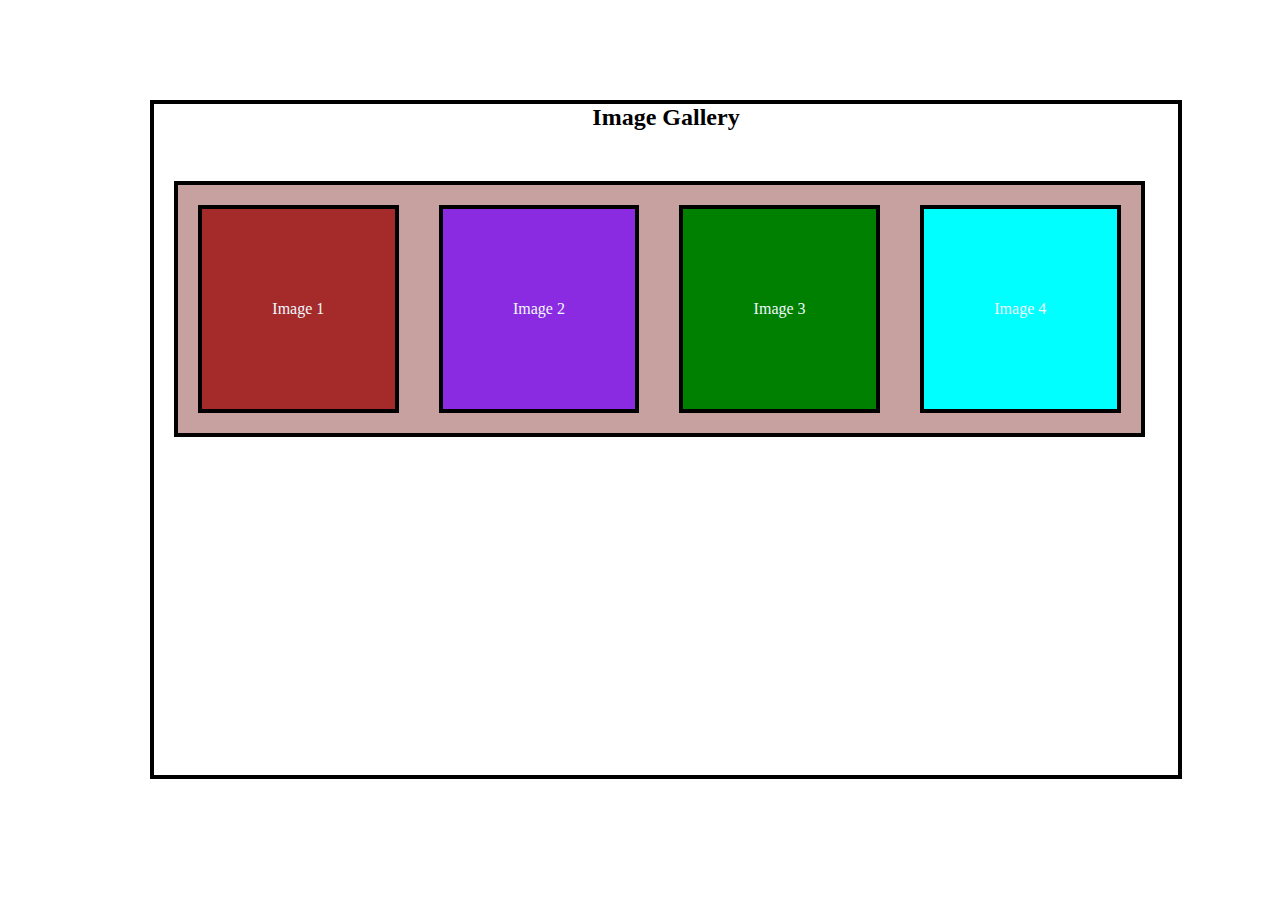
==== main.html @ fe3c8e9c "run" ====
<!DOCTYPE html>

<html>
  <head>
    <link rel="stylesheet" href="styles.css" />
  </head>

  <body>
    <!-- the entire body must be written by student -->
    <div class="main-container">
      <h2>Image Gallery</h2>
      <div class="container">
        <div class="one" onclick="openImageform()">Image 1</div>
        <div class="two">Image 2</div>
        <div class="three" onclick="openDiceimage()">Image 3</div>
        <div class="four">Image 4</div>
      </div>
	  <!--  registration form -->
	  <div class="image-form" id="image-form">
		<form action="">
		  <h4>Register</h4>
		  <input type="text" placeholder="Name" />
		  <input type="text" placeholder="Username" />
		  <input type="email" placeholder="Email" />
		  <button onclick="closeImageform()">Submit</button>
		</form>
	  </div>
	  <!-- Dice Imege Icon -->
	  <div class="dice-img" id="dice-image">
		<img src="/images/dice-img.png"alt="Dice Image" onclick="closeDiceimage()">
	</div>


    </div>

    <script type="text/javascript" src="file.js"></script>
  </body>
</html>
---- styles.css ----
/* Your CSS Code here. */
*{
    padding: 0;
    margin: 0;

}
.main-container{
    
    background-color: white;
    width: 80%;
    height: 80%;
    margin: 100px 20px 20px 150px;
    border: 4px solid black;
    justify-content: center;
    align-items: center;
    text-align: center;
    
}
.container{
    display: flex;
    flex-direction: row;
    background-color: rgb(199, 160, 160);
    color: aliceblue;
    width: 94%;
    height: 30%;
    margin: 50px 20px;
    justify-content: center;
    align-items: center;
    text-align: center;
    border: 4px solid black;
}
.one{
    display: flex;
    flex-direction: row;
    background-color: brown;
    color: aliceblue;
    width: 200px;
    height: 200px;
    margin: 20px;
    justify-content: center;
    align-items: center;
    text-align: center;
    border: 4px solid black;
}
.two{
    display: flex;
    flex-direction: row;
    background-color: blueviolet;
    color: aliceblue;
    width: 200px;
    height: 200px;
    margin: 20px;
    justify-content: center;
    align-items: center;
    text-align: center;
    border: 4px solid black;
    
}
.three{
    display: flex;
    flex-direction: row;
    background-color: green;
    color: aliceblue;
    width: 200px;
    height: 200px;
    margin: 20px;
    justify-content: center;
    align-items: center;
    text-align: center;
    border: 4px solid black;
    
}
.dice-img{
    background-color: aqua;
    width: 250px;
    height: 250px;
    margin-left: 500px;
    margin-top: -200px;
    visibility: hidden;
}
img{
    width: 200px;
    margin-top: 25px;

}
.open-Diceimage{
    visibility: visible;
}

.four{
    display: flex;
    flex-direction: row;
    background-color: aqua;
    color: aliceblue;
    width: 200px;
    height: 200px;
    margin: 20px;
    justify-content: center;
    align-items: center;
    text-align: center;
    border: 4px solid black;
    
}
 .image-form{
    width: 30%;
    height: 180px;
    margin: 50px 370px;
    background-color: aliceblue;
    border: 4px solid black;
    visibility: hidden;
    transition: transform 0.4s, top 0.4s;
}
.open-Imageform{
    visibility: visible;
}
form{
    display: flex;
    flex-direction: column;
    justify-content: center;
    align-items: center;
    text-align: center;
    margin: 20px;
    line-height: 20px;
}
h4{
    font-size: 24px;
    color: rgb(250, 78, 78);
    margin-bottom: 10px;
}
input{
    line-height: 0px;
    margin-bottom: 15px;
}
button{
    background-color: green;
    color: white;
    width: 150px;
    border: 2px solid black;
   
}
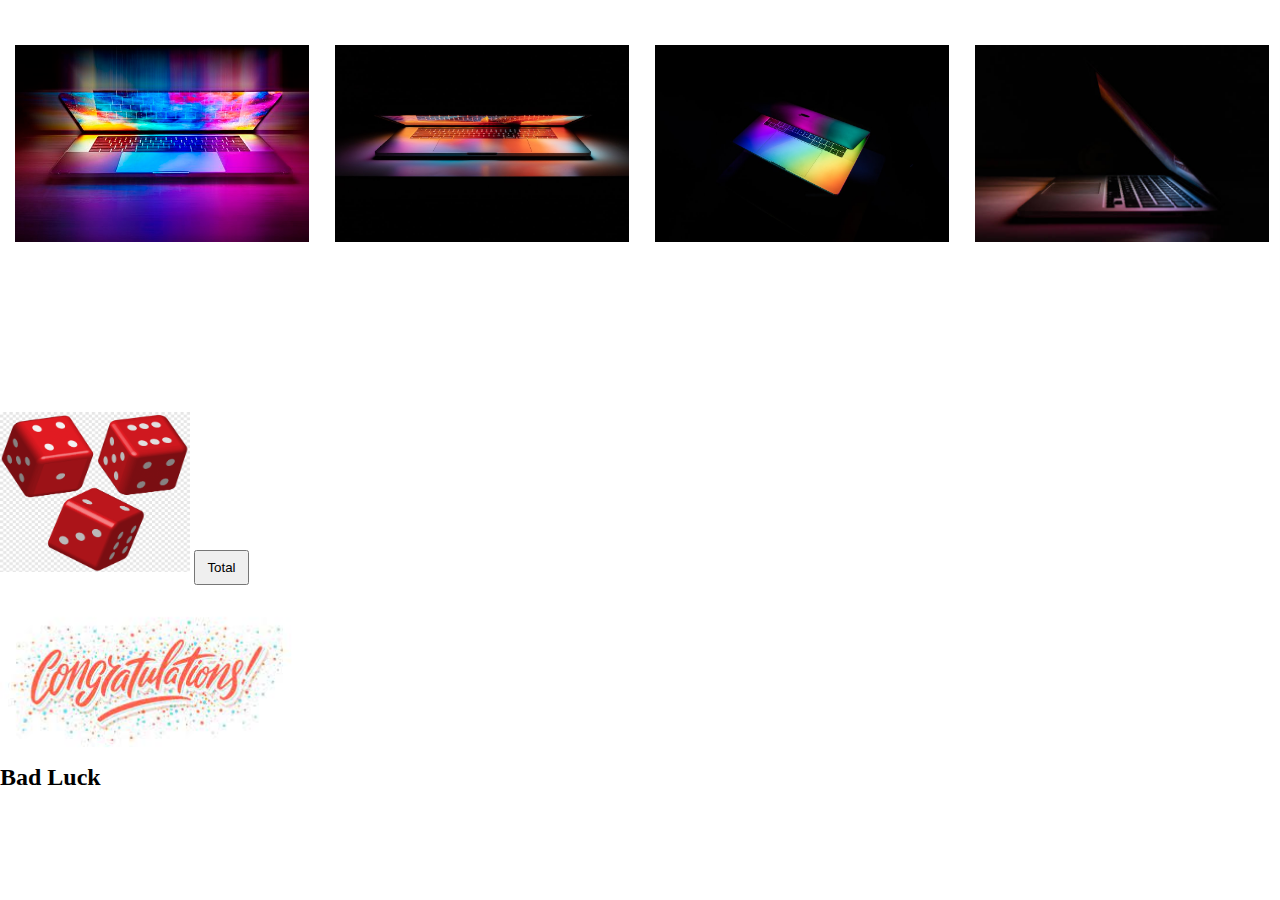
==== commit 38ac3d09: "ohk done" ====
--- a/main.html
+++ b/main.html
@@ -7,30 +7,46 @@
 
   <body>
     <!-- the entire body must be written by student -->
-    <div class="main-container">
-      <h2>Image Gallery</h2>
-      <div class="container">
-        <div class="one" onclick="openImageform()">Image 1</div>
-        <div class="two">Image 2</div>
-        <div class="three" onclick="openDiceimage()">Image 3</div>
-        <div class="four">Image 4</div>
-      </div>
-	  <!--  registration form -->
-	  <div class="image-form" id="image-form">
-		<form action="">
-		  <h4>Register</h4>
-		  <input type="text" placeholder="Name" />
-		  <input type="text" placeholder="Username" />
-		  <input type="email" placeholder="Email" />
-		  <button onclick="closeImageform()">Submit</button>
-		</form>
-	  </div>
-	  <!-- Dice Imege Icon -->
-	  <div class="dice-img" id="dice-image">
-		<img src="/images/dice-img.png"alt="Dice Image" onclick="closeDiceimage()">
-	</div>
 
+    <div class="container">
+      <img src="/images/img1.jpg" id="image-1" onclick="img1()" />
+      <img src="/images/img2.jpg" id="image-2" onclick="img2()" />
+      <img src="/images/img3.jpg" id="image-3" onclick="img3()" />
+      <img src="/images/img4.jpg" id="image-4" onclick="img4()" />
+    </div>
+    <div class="form image-form">
+      <input type="text" id="name" placeholder="Name*" />
+      <input type="email" id="email" placeholder="Email*" />
+      <input type="text" id="username" placeholder="Username*" />
+      <button id="btn" onclick="submit()">Submit</button>
+    </div>
+    <div class="form image-form2">
+      <h2 id="head-1"></h2>
+      <h2 id="head-2"></h2>
+    </div>
 
+    <div class="form image-form3">
+      <img
+        src="/images/dice-img.png"
+        alt="Dice game icon"
+        id="dice-icon"
+        onclick="diceImage()"
+      />
+      <button id="btn-2" onclick="button2()">Total</button>
+      <h2 id="head-3"></h2>
+      <button id="btn-3" class="btn3" onclick="button3()">Try again</button>
+    </div>
+    <div class="form image-form4">
+      <img
+        src="/images/congrates-image.jpg"
+        id="congrate-img"
+        alt="congratulation-Image"
+      />
+      <h2 id="head-4"></h2>
+    </div>
+
+    <div class="form image-form5">
+      <h2 id="head-5">Bad Luck</h2>
     </div>
 
     <script type="text/javascript" src="file.js"></script>
--- a/styles.css
+++ b/styles.css
@@ -5,137 +5,71 @@
     margin: 0;
 
 }
-.main-container{
-    
-    background-color: white;
-    width: 80%;
-    height: 80%;
-    margin: 100px 20px 20px 150px;
-    border: 4px solid black;
-    justify-content: center;
-    align-items: center;
-    text-align: center;
-    
-}
-.container{
-    display: flex;
-    flex-direction: row;
-    background-color: rgb(199, 160, 160);
-    color: aliceblue;
-    width: 94%;
-    height: 30%;
-    margin: 50px 20px;
-    justify-content: center;
-    align-items: center;
-    text-align: center;
-    border: 4px solid black;
-}
-.one{
-    display: flex;
-    flex-direction: row;
-    background-color: brown;
-    color: aliceblue;
-    width: 200px;
-    height: 200px;
-    margin: 20px;
-    justify-content: center;
-    align-items: center;
-    text-align: center;
-    border: 4px solid black;
-}
-.two{
-    display: flex;
-    flex-direction: row;
-    background-color: blueviolet;
-    color: aliceblue;
-    width: 200px;
-    height: 200px;
-    margin: 20px;
-    justify-content: center;
-    align-items: center;
-    text-align: center;
-    border: 4px solid black;
-    
-}
-.three{
-    display: flex;
-    flex-direction: row;
-    background-color: green;
-    color: aliceblue;
-    width: 200px;
-    height: 200px;
-    margin: 20px;
-    justify-content: center;
-    align-items: center;
-    text-align: center;
-    border: 4px solid black;
-    
-}
-.dice-img{
-    background-color: aqua;
-    width: 250px;
-    height: 250px;
-    margin-left: 500px;
-    margin-top: -200px;
-    visibility: hidden;
-}
-img{
-    width: 200px;
-    margin-top: 25px;
-
-}
-.open-Diceimage{
-    visibility: visible;
+body{
+    position: relative;
 }
 
-.four{
-    display: flex;
-    flex-direction: row;
-    background-color: aqua;
-    color: aliceblue;
-    width: 200px;
-    height: 200px;
-    margin: 20px;
-    justify-content: center;
-    align-items: center;
-    text-align: center;
-    border: 4px solid black;
+.container{
+        width: 100%;
+        display: flex;
+        justify-content: space-around;
+        margin: 2px;
+        margin-top: 45px;
+    }
+    input {
+        width: 70%;
+        margin-top: 10px;
+        margin-bottom: 17px;
+        height: 25px;
+        border-radius: 4px;
+        background-color: black;
+        color: white;
+    }
     
-}
- .image-form{
-    width: 30%;
-    height: 180px;
-    margin: 50px 370px;
-    background-color: aliceblue;
-    border: 4px solid black;
-    visibility: hidden;
-    transition: transform 0.4s, top 0.4s;
-}
-.open-Imageform{
-    visibility: visible;
-}
-form{
-    display: flex;
-    flex-direction: column;
-    justify-content: center;
-    align-items: center;
-    text-align: center;
-    margin: 20px;
-    line-height: 20px;
-}
-h4{
-    font-size: 24px;
-    color: rgb(250, 78, 78);
-    margin-bottom: 10px;
-}
-input{
-    line-height: 0px;
-    margin-bottom: 15px;
-}
-button{
-    background-color: green;
-    color: white;
-    width: 150px;
-    border: 2px solid black;
-   
-}+    img {
+        width: 23%;
+    }
+    #btn{
+        margin-top: 5px;
+        width: 65px;
+        border-radius: 11px;
+    }
+    #btn:hover{
+        background-color: black;
+        color: red;
+    }
+    #dice-icon {
+        width: 190px;
+        height: 160px;
+    }
+    
+    #btn-2{
+        width: 55px;
+        height: 35px;
+        margin-top: 10px;
+    }
+    #btn-2:hover{
+        background-color: black;
+        color: red;
+    }
+    .btn3{
+        display: none;
+        margin-top: -6px;
+        font-weight: 700;
+        font-size: 14px;
+        border-radius: 8px;
+    }
+    .btn3:hover{
+        background-color: black;
+        color: red;
+    }
+    .image-form{
+        visibility: hidden;
+    }
+    .image-formv{
+        visibility: visible;
+    }
+    
+
+
+
